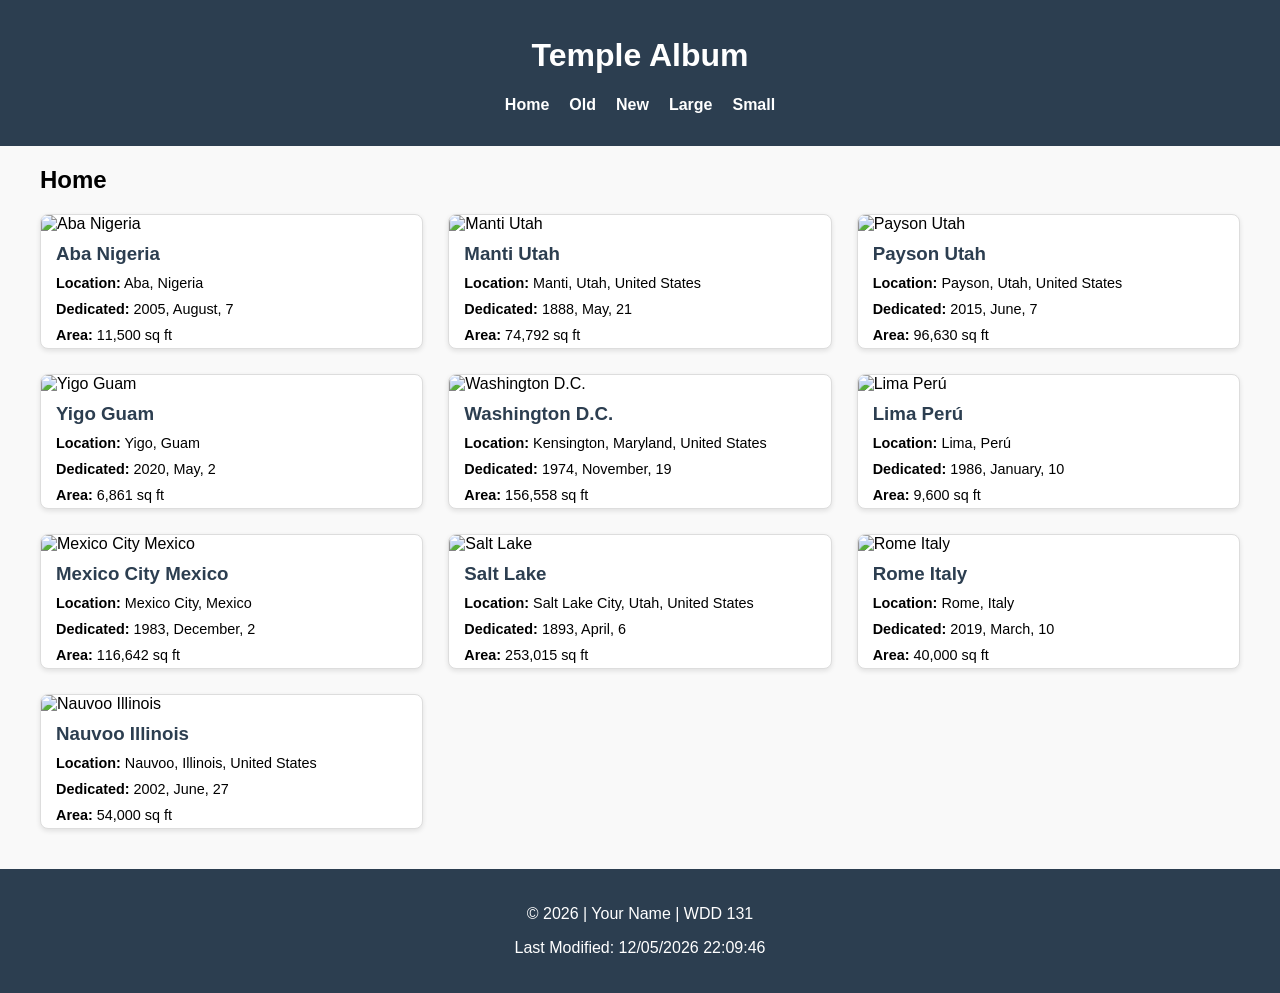
==== filtered-temples.html @ 0dcee4dd "Update filtered-temples.html" ====
<!DOCTYPE html>
<html lang="en">
<head>
    <meta charset="UTF-8">
    <meta name="viewport" content="width=device-width, initial-scale=1.0">
    <meta name="description" content="Explore a beautiful, interactive gallery of LDS temples from around the world, featuring historical data and filtering options by size and age.">
    <meta name="author" content="Michael Felix">
    <title>Temple Album - Filtered Views</title>
    <meta name="description" content="WDD 131 Assignment - Filtered Temples">
    <link rel="stylesheet" href="styles/filtered-temples.css">
    <script src="scripts/filtered-temples.js" defer></script>
</head>
<body>
    <header>
        <h1>Temple Album</h1>
        <nav>
            <ul id="nav-menu">
                <li><a href="#" id="home">Home</a></li>
                <li><a href="#" id="old">Old</a></li>
                <li><a href="#" id="new">New</a></li>
                <li><a href="#" id="large">Large</a></li>
                <li><a href="#" id="small">Small</a></li>
            </ul>
        </nav>
    </header>

    <main>
        <h2 id="page-title">Home</h2>
        <div id="temple-cards-container" class="res-grid">
            </div>
    </main>

    <footer>
        <p>&copy; <span id="currentyear"></span> | Your Name | WDD 131</p>
        <p id="lastModified"></p>
    </footer>
</body>
</html>
---- styles/filtered-temples.css ----
:root {
    --primary-color: #2c3e50;
    --accent-color: #34495e;
    --text-color: #333;
    --bg-color: #f9f9f9;
}

body {
    font-family: 'Segoe UI', Tahoma, Geneva, Verdana, sans-serif;
    background-color: var(--bg-color);
    margin: 0;
}

header {
    background-color: var(--primary-color);
    color: white;
    padding: 1rem;
    text-align: center;
}

nav ul {
    list-style: none;
    display: flex;
    justify-content: center;
    gap: 20px;
    padding: 0;
}

nav a {
    color: white;
    text-decoration: none;
    font-weight: bold;
}

nav a:hover {
    text-decoration: underline;
}

main {
    max-width: 1200px;
    margin: 20px auto;
    padding: 0 15px;
}

.res-grid {
    display: grid;
    grid-template-columns: repeat(auto-fit, minmax(300px, 1fr));
    gap: 25px;
}

/* Card Styling */
figure {
    background: white;
    border: 1px solid #ddd;
    border-radius: 8px;
    margin: 0;
    box-shadow: 0 2px 5px rgba(0,0,0,0.1);
    transition: transform 0.2s;
}

figure:hover {
    transform: translateY(-5px);
}

figure img {
    width: 100%;
    height: 250px;
    object-fit: cover;
    border-top-left-radius: 8px;
    border-top-right-radius: 8px;
}

figure h3 {
    padding: 10px 15px 5px;
    margin: 0;
    color: var(--primary-color);
}

figure p {
    padding: 5px 15px;
    margin: 0;
    font-size: 0.9rem;
}

figure p span {
    font-weight: bold;
}

footer {
    text-align: center;
    padding: 20px;
    background: var(--primary-color);
    color: white;
    margin-top: 40px;
}
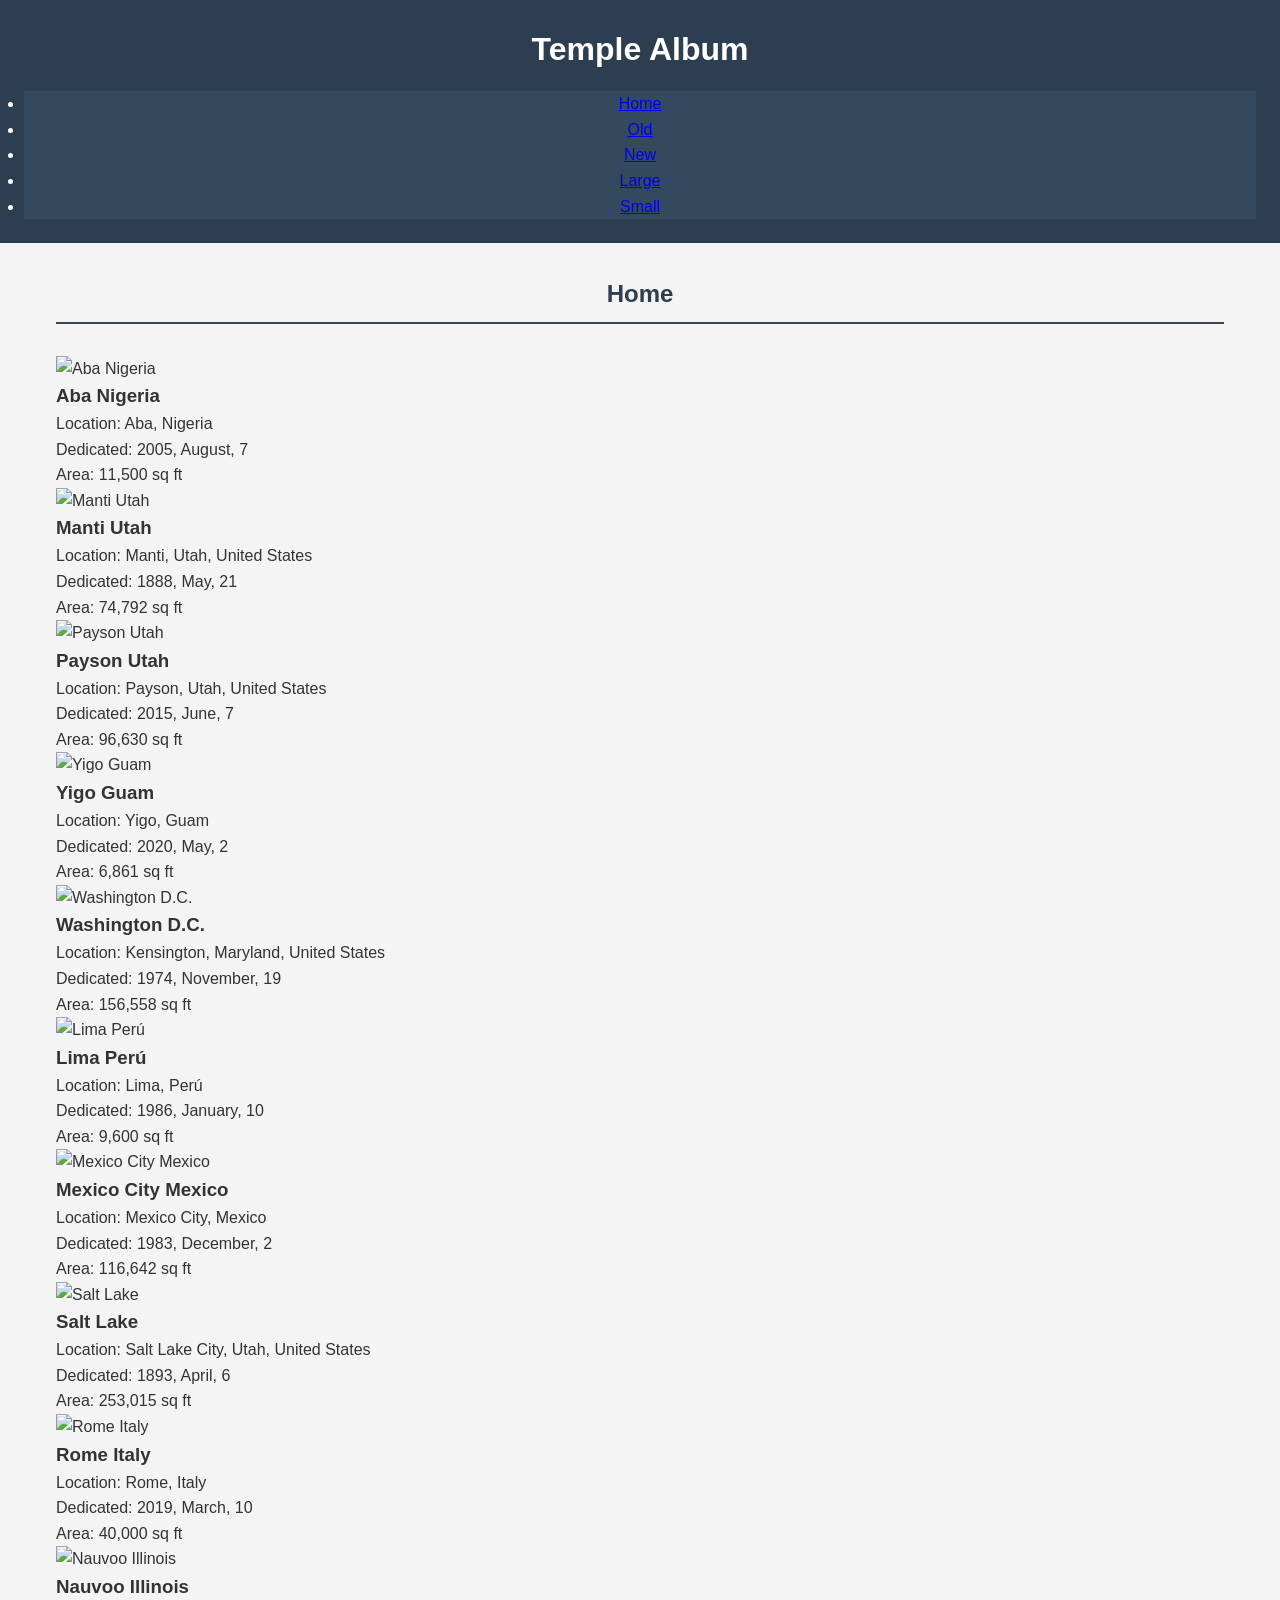
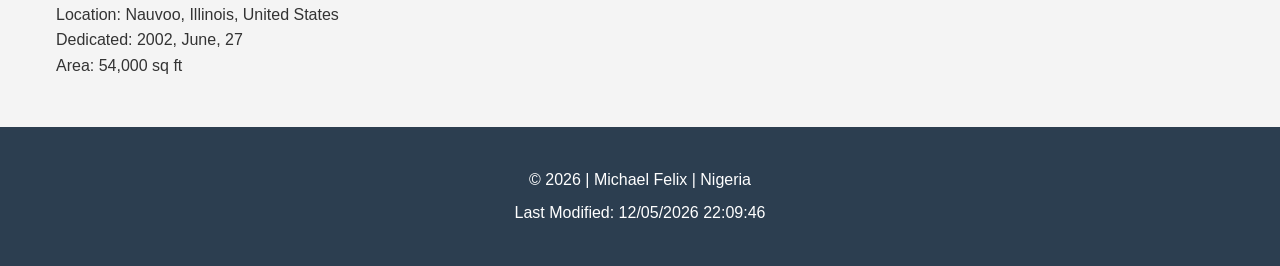
==== commit 02f024cf: "Update author name and add menu button" ====
--- a/filtered-temples.html
+++ b/filtered-temples.html
@@ -6,7 +6,6 @@
     <meta name="description" content="Explore a beautiful, interactive gallery of LDS temples from around the world, featuring historical data and filtering options by size and age.">
     <meta name="author" content="Michael Felix">
     <title>Temple Album - Filtered Views</title>
-    <meta name="description" content="WDD 131 Assignment - Filtered Temples">
     <link rel="stylesheet" href="styles/filtered-temples.css">
     <script src="scripts/filtered-temples.js" defer></script>
 </head>
@@ -14,6 +13,7 @@
     <header>
         <h1>Temple Album</h1>
         <nav>
+            <button id="menu-button" aria-label="Toggle Menu">☰</button>
             <ul id="nav-menu">
                 <li><a href="#" id="home">Home</a></li>
                 <li><a href="#" id="old">Old</a></li>
@@ -31,7 +31,7 @@
     </main>
 
     <footer>
-        <p>&copy; <span id="currentyear"></span> | Your Name | WDD 131</p>
+        <p>&copy; <span id="currentyear"></span> | Michael Felix | Nigeria</p>
         <p id="lastModified"></p>
     </footer>
 </body>
--- a/styles/filtered-temples.css
+++ b/styles/filtered-temples.css
@@ -1,95 +1,193 @@
+/* --- CSS VARIABLES --- */
 :root {
     --primary-color: #2c3e50;
     --accent-color: #34495e;
     --text-color: #333;
-    --bg-color: #f9f9f9;
+    --bg-color: #f4f4f4;
+    --card-bg: #ffffff;
+    --nav-hover: #1a252f;
+}
+
+/* --- BASIC RESET & BODY --- */
+* {
+    margin: 0;
+    padding: 0;
+    box-sizing: border-box;
 }
 
 body {
-    font-family: 'Segoe UI', Tahoma, Geneva, Verdana, sans-serif;
+    font-family: 'Segoe UI', Roboto, Helvetica, Arial, sans-serif;
     background-color: var(--bg-color);
+    color: var(--text-color);
+    line-height: 1.6;
+}
+
+/* --- HEADER & NAVIGATION --- */
+header {
+    background-color: var(--primary-color);
+    color: white;
+    padding: 1.5rem;
+    text-align: center;
+}
+
+header h1 {
+    margin-bottom: 1rem;
+}
+
+nav {
+    background-color: var(--accent-color);
+}
+
+/* Desktop Navigation */
+#primary-nav {
+    list-style: none;
+    display: flex;
+    justify-content: center;
+    max-width: 1200px;
+    margin: 0 auto;
+}
+
+#primary-nav li {
+    flex: 1;
+    text-align: center;
+}
+
+#primary-nav a {
+    display: block;
+    color: white;
+    text-decoration: none;
+    padding: 1rem;
+    font-weight: 600;
+    transition: background 0.3s;
+}
+
+#primary-nav a:hover {
+    background-color: var(--nav-hover);
+    text-decoration: underline;
+}
+
+/* Hide Hamburger Button on Desktop */
+#menu-button {
+    display: none;
+    font-size: 2rem;
+    background: none;
+    border: none;
+    color: white;
+    cursor: pointer;
+    padding: 0.5rem;
+}
+
+/* --- MAIN CONTENT --- */
+main {
+    max-width: 1200px;
+    margin: 2rem auto;
+    padding: 0 1rem;
+}
+
+h2 {
+    text-align: center;
+    margin-bottom: 2rem;
+    color: var(--primary-color);
+    border-bottom: 2px solid var(--accent-color);
+    display: inline-block;
+    width: 100%;
+    padding-bottom: 0.5rem;
+}
+
+/* --- RESPONSIVE GRID --- */
+#temples-container {
+    display: grid;
+    grid-template-columns: repeat(auto-fit, minmax(320px, 1fr));
+    gap: 2rem;
+}
+
+/* --- TEMPLE CARD STYLING --- */
+.temple-card {
+    background-color: var(--card-bg);
+    border: 1px solid #ddd;
+    border-radius: 8px;
+    box-shadow: 0 4px 8px rgba(0, 0, 0, 0.1);
+    overflow: hidden;
+    display: flex;
+    flex-direction: column;
+}
+
+.temple-card h3 {
+    background-color: var(--primary-color);
+    color: white;
+    padding: 1rem;
     margin: 0;
 }
 
-header {
-    background-color: var(--primary-color);
-    color: white;
-    padding: 1rem;
-    text-align: center;
+.temple-card p {
+    padding: 0.5rem 1rem;
+    font-size: 0.95rem;
 }
 
-nav ul {
-    list-style: none;
-    display: flex;
-    justify-content: center;
-    gap: 20px;
-    padding: 0;
+.temple-card p span {
+    font-weight: bold;
+    color: var(--primary-color);
 }
 
-nav a {
-    color: white;
-    text-decoration: none;
-    font-weight: bold;
-}
-
-nav a:hover {
-    text-decoration: underline;
-}
-
-main {
-    max-width: 1200px;
-    margin: 20px auto;
-    padding: 0 15px;
-}
-
-.res-grid {
-    display: grid;
-    grid-template-columns: repeat(auto-fit, minmax(300px, 1fr));
-    gap: 25px;
-}
-
-/* Card Styling */
-figure {
-    background: white;
-    border: 1px solid #ddd;
-    border-radius: 8px;
-    margin: 0;
-    box-shadow: 0 2px 5px rgba(0,0,0,0.1);
-    transition: transform 0.2s;
-}
-
-figure:hover {
-    transform: translateY(-5px);
-}
-
-figure img {
+.temple-card img {
     width: 100%;
     height: 250px;
     object-fit: cover;
-    border-top-left-radius: 8px;
-    border-top-right-radius: 8px;
+    margin-top: auto; /* Pushes image to bottom of text content */
+    display: block;
+    transition: filter 0.3s ease;
 }
 
-figure h3 {
-    padding: 10px 15px 5px;
-    margin: 0;
-    color: var(--primary-color);
+/* Hover effect for accessibility/interactivity */
+.temple-card:hover img {
+    filter: brightness(1.1);
 }
 
-figure p {
-    padding: 5px 15px;
-    margin: 0;
-    font-size: 0.9rem;
+/* --- FOOTER --- */
+footer {
+    background-color: var(--primary-color);
+    color: white;
+    text-align: center;
+    padding: 2rem;
+    margin-top: 3rem;
 }
 
-figure p span {
-    font-weight: bold;
+footer p {
+    margin: 0.5rem 0;
 }
 
-footer {
-    text-align: center;
-    padding: 20px;
-    background: var(--primary-color);
-    color: white;
-    margin-top: 40px;
+/* --- MEDIA QUERIES (Mobile View) --- */
+@media (max-width: 768px) {
+    /* Show Hamburger Button */
+    #menu-button {
+        display: block;
+        width: 100%;
+        text-align: right;
+        padding-right: 1.5rem;
+    }
+
+    /* Hide Navigation Menu by default on mobile */
+    #primary-nav {
+        display: none;
+        flex-direction: column;
+    }
+
+    /* Show menu when JS adds the 'open' class */
+    #primary-nav.open {
+        display: flex;
+    }
+
+    #primary-nav li {
+        border-top: 1px solid rgba(255, 255, 255, 0.1);
+    }
+
+    /* Adjust Grid for smaller screens */
+    #temples-container {
+        grid-template-columns: 1fr;
+        gap: 1.5rem;
+    }
+
+    h2 {
+        font-size: 1.5rem;
+    }
 }
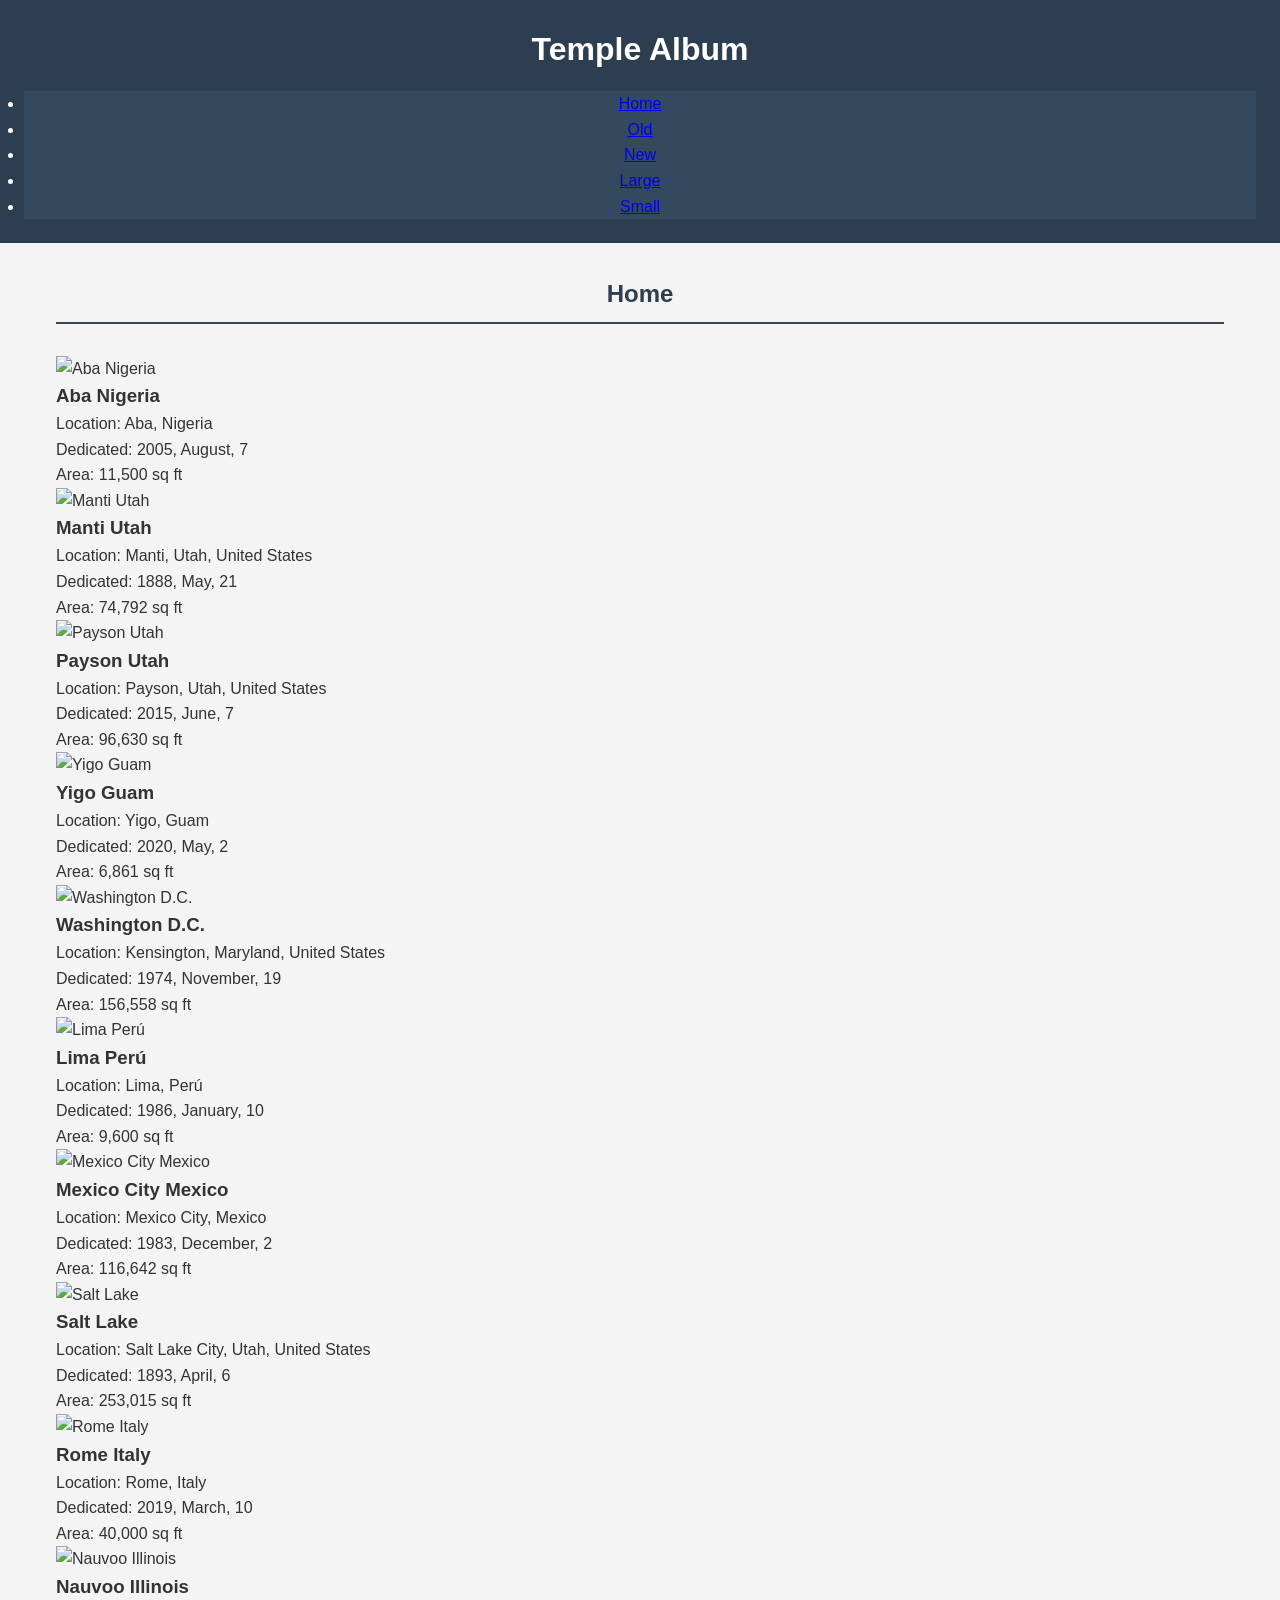
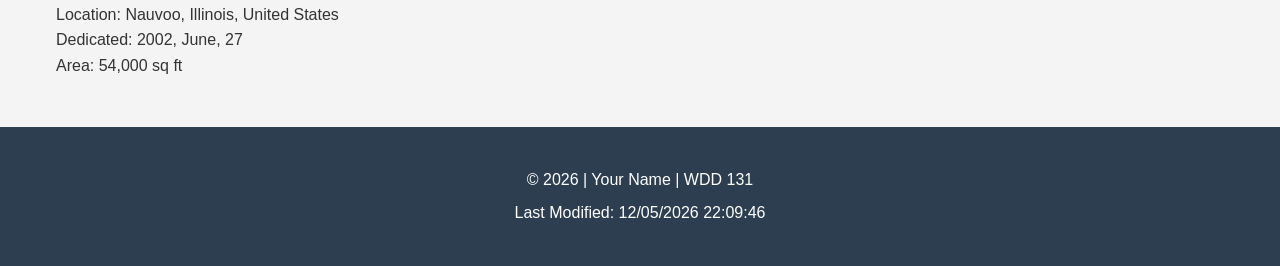
==== commit 6be8c413: "Modify author and meta description in HTML Updated author name and description meta tag." ====
--- a/filtered-temples.html
+++ b/filtered-temples.html
@@ -1,38 +1,75 @@
 <!DOCTYPE html>
+
 <html lang="en">
+
 <head>
+
     <meta charset="UTF-8">
+
     <meta name="viewport" content="width=device-width, initial-scale=1.0">
+
     <meta name="description" content="Explore a beautiful, interactive gallery of LDS temples from around the world, featuring historical data and filtering options by size and age.">
+
     <meta name="author" content="Michael Felix">
+
     <title>Temple Album - Filtered Views</title>
+
+    <meta name="description" content="WDD 131 Assignment - Filtered Temples">
+
     <link rel="stylesheet" href="styles/filtered-temples.css">
+
     <script src="scripts/filtered-temples.js" defer></script>
+
 </head>
+
 <body>
+
     <header>
+
         <h1>Temple Album</h1>
+
         <nav>
-            <button id="menu-button" aria-label="Toggle Menu">☰</button>
+
             <ul id="nav-menu">
+
                 <li><a href="#" id="home">Home</a></li>
+
                 <li><a href="#" id="old">Old</a></li>
+
                 <li><a href="#" id="new">New</a></li>
+
                 <li><a href="#" id="large">Large</a></li>
+
                 <li><a href="#" id="small">Small</a></li>
+
             </ul>
+
         </nav>
+
     </header>
 
+
+
     <main>
+
         <h2 id="page-title">Home</h2>
+
         <div id="temple-cards-container" class="res-grid">
+
             </div>
+
     </main>
 
+
+
     <footer>
-        <p>&copy; <span id="currentyear"></span> | Michael Felix | Nigeria</p>
+
+        <p>&copy; <span id="currentyear"></span> | Your Name | WDD 131</p>
+
         <p id="lastModified"></p>
+
     </footer>
+
 </body>
+
 </html>
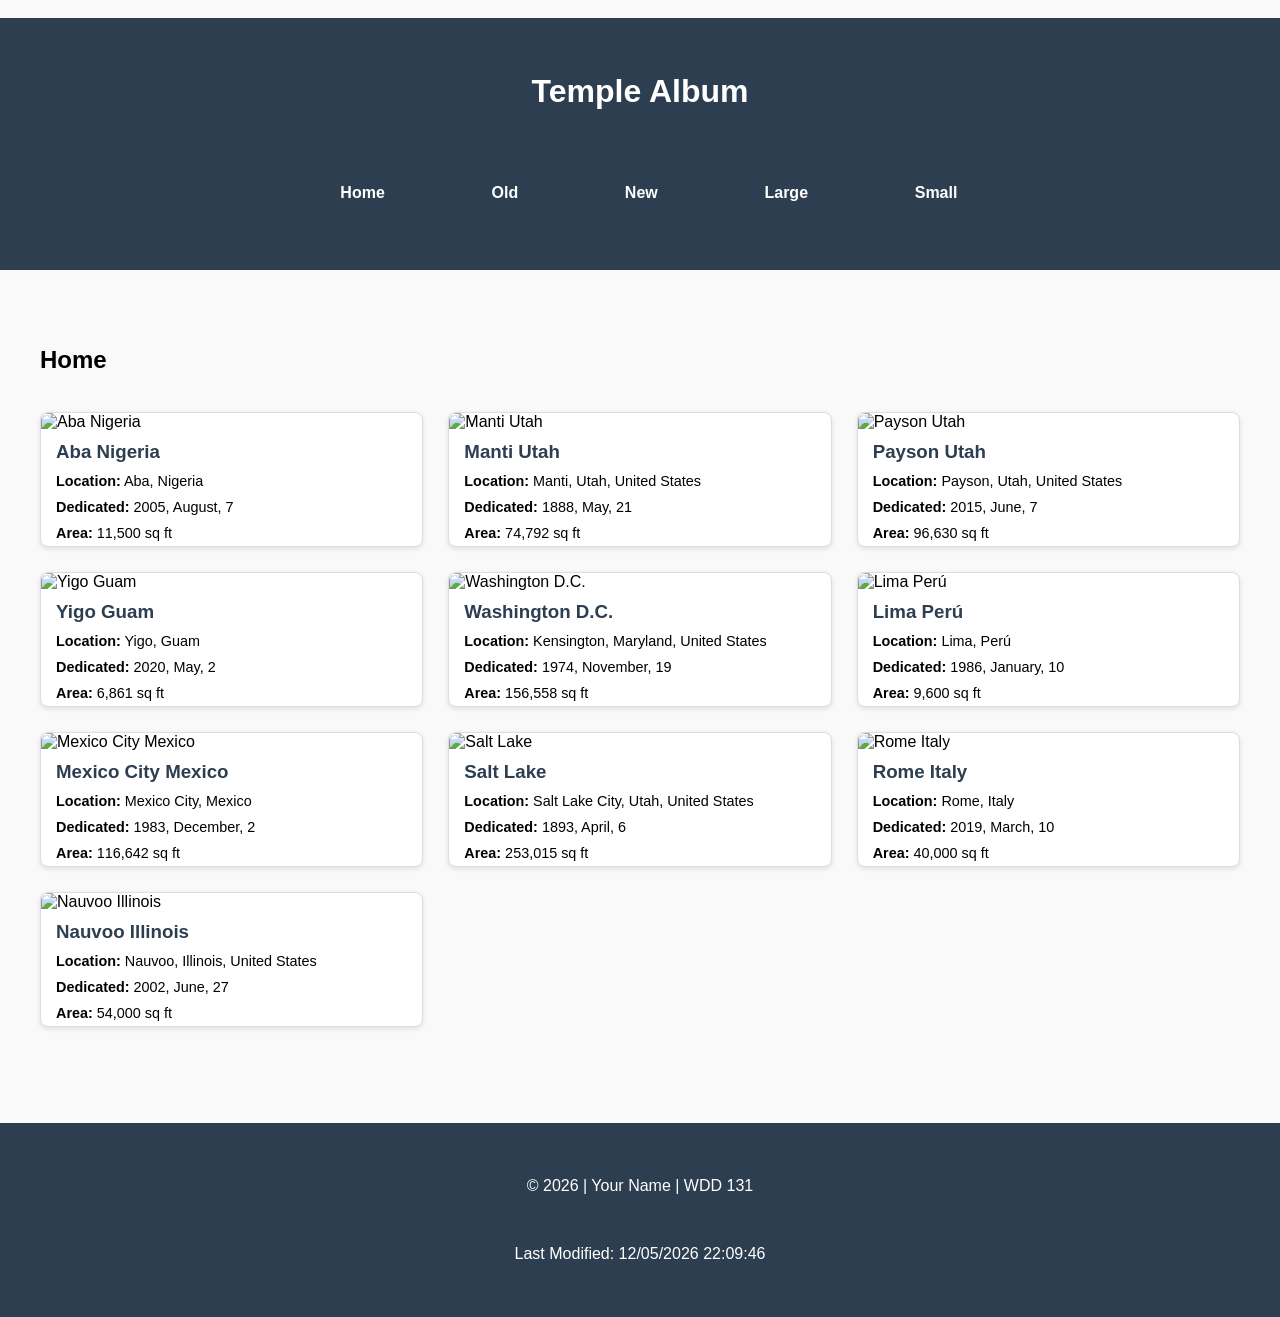
==== commit 6944a6dd: "Refactor HTML structure and remove duplicate elements" ====
--- a/filtered-temples.html
+++ b/filtered-temples.html
@@ -1,75 +1,38 @@
 <!DOCTYPE html>
+<html lang="en">
+<head>
+    <meta charset="UTF-8">
+    <meta name="viewport" content="width=device-width, initial-scale=1.0">
+    <meta name="description" content="Explore a beautiful, interactive gallery of LDS temples from around the world, featuring historical data and filtering options by size and age.">
+    <meta name="author" content="Michael Felix">
+    <title>Temple Album - Filtered Views</title>
+    <meta name="description" content="WDD 131 Assignment - Filtered Temples">
+    <link rel="stylesheet" href="styles/filtered-temples.css">
+    <script src="scripts/filtered-temples.js" defer></script>
+</head>
+<body>
+    <header>
+        <h1>Temple Album</h1>
+        <nav>
+            <ul id="nav-menu">
+                <li><a href="#" id="home">Home</a></li>
+                <li><a href="#" id="old">Old</a></li>
+                <li><a href="#" id="new">New</a></li>
+                <li><a href="#" id="large">Large</a></li>
+                <li><a href="#" id="small">Small</a></li>
+            </ul>
+        </nav>
+    </header>
 
-<html lang="en">
+    <main>
+        <h2 id="page-title">Home</h2>
+        <div id="temple-cards-container" class="res-grid">
+            </div>
+    </main>
 
-<head>
-
-    <meta charset="UTF-8">
-
-    <meta name="viewport" content="width=device-width, initial-scale=1.0">
-
-    <meta name="description" content="Explore a beautiful, interactive gallery of LDS temples from around the world, featuring historical data and filtering options by size and age.">
-
-    <meta name="author" content="Michael Felix">
-
-    <title>Temple Album - Filtered Views</title>
-
-    <meta name="description" content="WDD 131 Assignment - Filtered Temples">
-
-    <link rel="stylesheet" href="styles/filtered-temples.css">
-
-    <script src="scripts/filtered-temples.js" defer></script>
-
-</head>
-
-<body>
-
-    <header>
-
-        <h1>Temple Album</h1>
-
-        <nav>
-
-            <ul id="nav-menu">
-
-                <li><a href="#" id="home">Home</a></li>
-
-                <li><a href="#" id="old">Old</a></li>
-
-                <li><a href="#" id="new">New</a></li>
-
-                <li><a href="#" id="large">Large</a></li>
-
-                <li><a href="#" id="small">Small</a></li>
-
-            </ul>
-
-        </nav>
-
-    </header>
-
-
-
-    <main>
-
-        <h2 id="page-title">Home</h2>
-
-        <div id="temple-cards-container" class="res-grid">
-
-            </div>
-
-    </main>
-
-
-
-    <footer>
-
-        <p>&copy; <span id="currentyear"></span> | Your Name | WDD 131</p>
-
-        <p id="lastModified"></p>
-
-    </footer>
-
+    <footer>
+        <p>&copy; <span id="currentyear"></span> | Your Name | WDD 131</p>
+        <p id="lastModified"></p>
+    </footer>
 </body>
-
 </html>
--- a/styles/filtered-temples.css
+++ b/styles/filtered-temples.css
@@ -1,193 +1,255 @@
-/* --- CSS VARIABLES --- */
 :root {
+
     --primary-color: #2c3e50;
+
     --accent-color: #34495e;
+
     --text-color: #333;
-    --bg-color: #f4f4f4;
-    --card-bg: #ffffff;
-    --nav-hover: #1a252f;
-}
-
-/* --- BASIC RESET & BODY --- */
-* {
-    margin: 0;
+
+    --bg-color: #f9f9f9;
+
+}
+
+
+
+body {
+
+    font-family: 'Segoe UI', Tahoma, Geneva, Verdana, sans-serif;
+
+    background-color: var(--bg-color);
+
+    margin: 0;
+
+}
+
+
+
+header {
+
+    background-color: var(--primary-color);
+
+    color: white;
+
+    padding: 1rem;
+
+    text-align: center;
+
+}
+
+
+
+nav ul {
+
+    list-style: none;
+
+    display: flex;
+
+    justify-content: center;
+
+    gap: 20px;
+
     padding: 0;
-    box-sizing: border-box;
-}
-
-body {
-    font-family: 'Segoe UI', Roboto, Helvetica, Arial, sans-serif;
-    background-color: var(--bg-color);
-    color: var(--text-color);
-    line-height: 1.6;
-}
-
-/* --- HEADER & NAVIGATION --- */
-header {
-    background-color: var(--primary-color);
+
+}
+
+
+
+nav a {
+
     color: white;
-    padding: 1.5rem;
+
+    text-decoration: none;
+
+    font-weight: bold;
+
+}
+
+
+
+nav a:hover {
+
+    text-decoration: underline;
+
+}
+
+
+
+main {
+
+    max-width: 1200px;
+
+    margin: 20px auto;
+
+    padding: 0 15px;
+
+}
+
+
+
+.res-grid {
+
+    display: grid;
+
+    grid-template-columns: repeat(auto-fit, minmax(300px, 1fr));
+
+    gap: 25px;
+
+}
+
+
+
+/* Card Styling */
+
+figure {
+
+    background: white;
+
+    border: 1px solid #ddd;
+
+    border-radius: 8px;
+
+    margin: 0;
+
+    box-shadow: 0 2px 5px rgba(0,0,0,0.1);
+
+    transition: transform 0.2s;
+
+}
+
+
+
+figure:hover {
+
+    transform: translateY(-5px);
+
+}
+
+
+
+figure img {
+
+    width: 100%;
+
+    height: 250px;
+
+    object-fit: cover;
+
+    border-top-left-radius: 8px;
+
+    border-top-right-radius: 8px;
+
+}
+
+
+
+figure h3 {
+
+    padding: 10px 15px 5px;
+
+    margin: 0;
+
+    color: var(--primary-color);
+
+}
+
+
+
+figure p {
+
+    padding: 5px 15px;
+
+    margin: 0;
+
+    font-size: 0.9rem;
+
+}
+
+
+
+figure p span {
+
+    font-weight: bold;
+
+}
+
+
+
+footer {
+
     text-align: center;
-}
-
-header h1 {
-    margin-bottom: 1rem;
-}
-
-nav {
-    background-color: var(--accent-color);
-}
-
-/* Desktop Navigation */
-#primary-nav {
-    list-style: none;
-    display: flex;
-    justify-content: center;
-    max-width: 1200px;
-    margin: 0 auto;
-}
-
-#primary-nav li {
-    flex: 1;
-    text-align: center;
-}
-
-#primary-nav a {
-    display: block;
+
+    padding: 20px;
+
+    background: var(--primary-color);
+
     color: white;
-    text-decoration: none;
-    padding: 1rem;
-    font-weight: 600;
-    transition: background 0.3s;
-}
-
-#primary-nav a:hover {
-    background-color: var(--nav-hover);
-    text-decoration: underline;
-}
-
-/* Hide Hamburger Button on Desktop */
-#menu-button {
-    display: none;
-    font-size: 2rem;
-    background: none;
-    border: none;
-    color: white;
-    cursor: pointer;
-    padding: 0.5rem;
-}
-
-/* --- MAIN CONTENT --- */
-main {
-    max-width: 1200px;
-    margin: 2rem auto;
-    padding: 0 1rem;
-}
-
-h2 {
-    text-align: center;
-    margin-bottom: 2rem;
-    color: var(--primary-color);
-    border-bottom: 2px solid var(--accent-color);
-    display: inline-block;
-    width: 100%;
-    padding-bottom: 0.5rem;
-}
-
-/* --- RESPONSIVE GRID --- */
-#temples-container {
-    display: grid;
-    grid-template-columns: repeat(auto-fit, minmax(320px, 1fr));
-    gap: 2rem;
-}
-
-/* --- TEMPLE CARD STYLING --- */
-.temple-card {
-    background-color: var(--card-bg);
-    border: 1px solid #ddd;
-    border-radius: 8px;
-    box-shadow: 0 4px 8px rgba(0, 0, 0, 0.1);
-    overflow: hidden;
-    display: flex;
-    flex-direction: column;
-}
-
-.temple-card h3 {
-    background-color: var(--primary-color);
-    color: white;
-    padding: 1rem;
-    margin: 0;
-}
-
-.temple-card p {
-    padding: 0.5rem 1rem;
-    font-size: 0.95rem;
-}
-
-.temple-card p span {
-    font-weight: bold;
-    color: var(--primary-color);
-}
-
-.temple-card img {
-    width: 100%;
-    height: 250px;
-    object-fit: cover;
-    margin-top: auto; /* Pushes image to bottom of text content */
-    display: block;
-    transition: filter 0.3s ease;
-}
-
-/* Hover effect for accessibility/interactivity */
-.temple-card:hover img {
-    filter: brightness(1.1);
-}
-
-/* --- FOOTER --- */
-footer {
-    background-color: var(--primary-color);
-    color: white;
-    text-align: center;
-    padding: 2rem;
-    margin-top: 3rem;
-}
-
-footer p {
-    margin: 0.5rem 0;
-}
-
-/* --- MEDIA QUERIES (Mobile View) --- */
-@media (max-width: 768px) {
-    /* Show Hamburger Button */
+
+    margin-top: 40px;
+
+}
+
+
+
+
+
+/* --- Media Query for Mobile Views (Screens smaller than 600px) --- */
+
+@media (max-width: 600px) {
+
+    /* Stack the navigation items vertically on small screens */
+
+    nav ul {
+
+        flex-direction: column;
+
+        align-items: center;
+
+        gap: 10px;
+
+    }
+
+
+
+    /* Adjust the main heading size for mobile */
+
+    header h1 {
+
+        font-size: 1.5rem;
+
+    }
+
+
+
+    /* Ensure the grid shows only 1 column on very small phones */
+
+    .res-grid {
+
+        grid-template-columns: 1fr;
+
+        gap: 15px;
+
+    }
+
+
+
+    /* Optional: Style for your hamburger menu button if you have one */
+
     #menu-button {
-        display: block;
-        width: 100%;
-        text-align: right;
-        padding-right: 1.5rem;
-    }
-
-    /* Hide Navigation Menu by default on mobile */
-    #primary-nav {
-        display: none;
-        flex-direction: column;
-    }
-
-    /* Show menu when JS adds the 'open' class */
-    #primary-nav.open {
-        display: flex;
-    }
-
-    #primary-nav li {
-        border-top: 1px solid rgba(255, 255, 255, 0.1);
-    }
-
-    /* Adjust Grid for smaller screens */
-    #temples-container {
-        grid-template-columns: 1fr;
-        gap: 1.5rem;
-    }
-
-    h2 {
-        font-size: 1.5rem;
-    }
-}
+
+        display: block; /* Show the button only on mobile */
+
+        margin: 0 auto;
+
+        font-size: 2rem;
+
+        background: none;
+
+        border: none;
+
+        color: white;
+
+        cursor: pointer;
+
+    }
+
+}
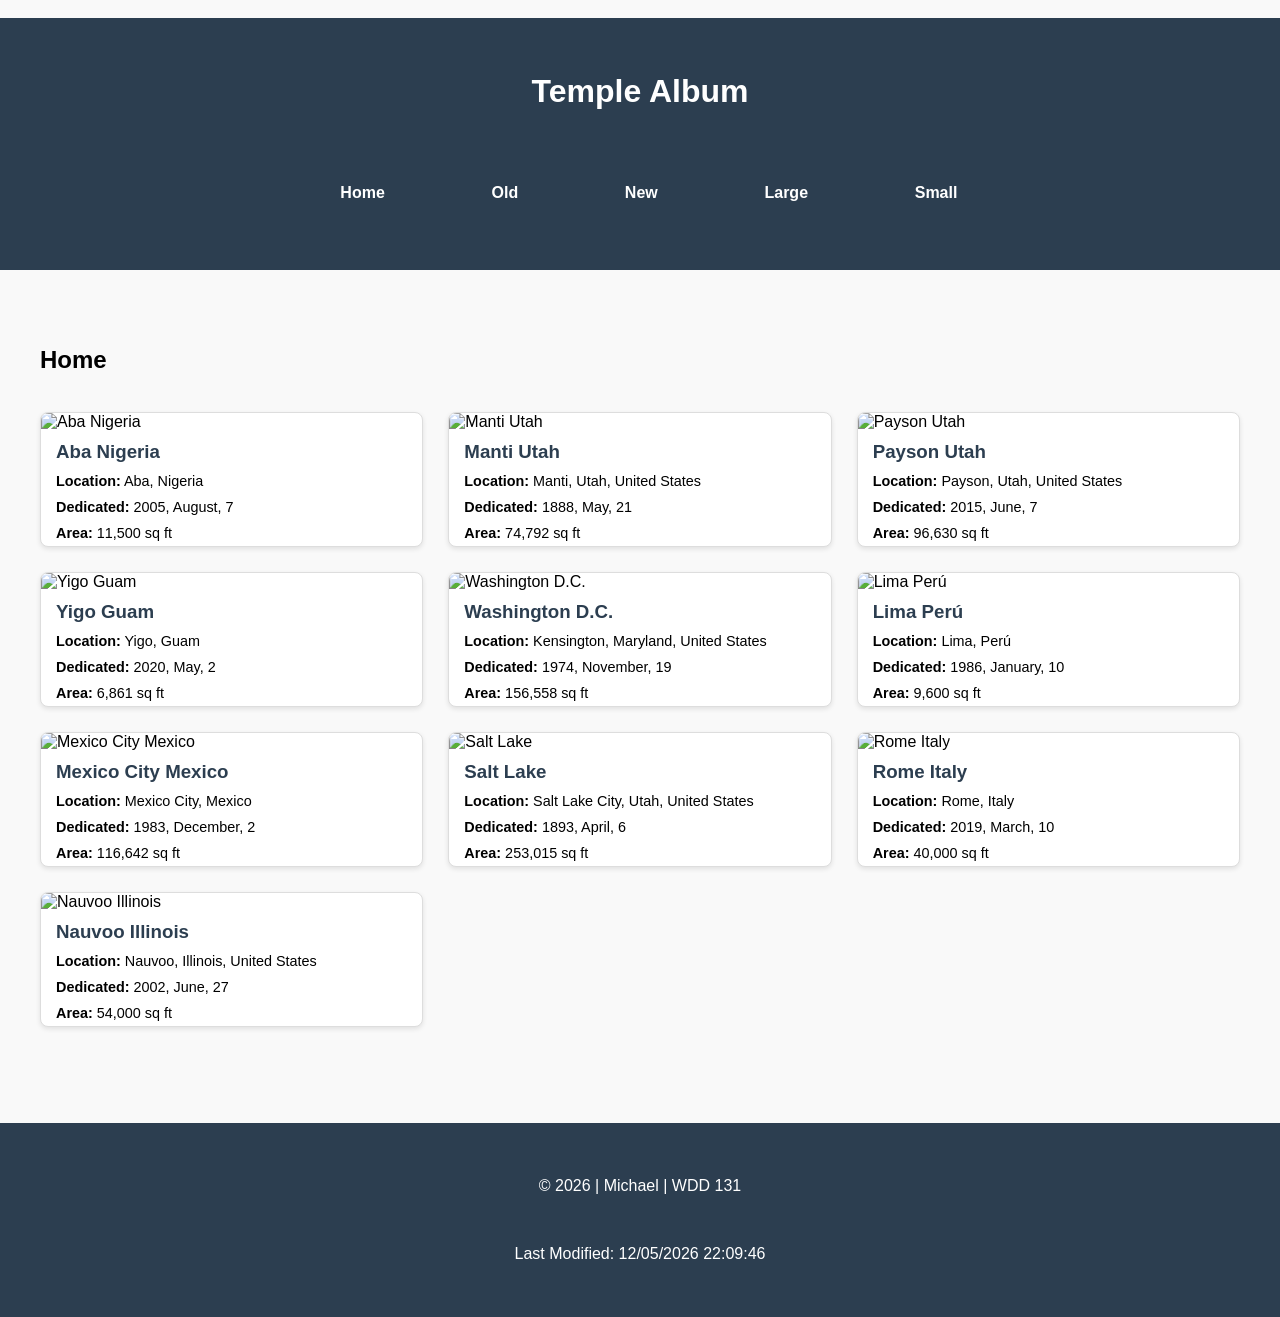
==== commit 8ec8be08: "Update filtered-temples.html" ====
--- a/filtered-temples.html
+++ b/filtered-temples.html
@@ -31,7 +31,7 @@
     </main>
 
     <footer>
-        <p>&copy; <span id="currentyear"></span> | Your Name | WDD 131</p>
+        <p>&copy; <span id="currentyear"></span> | Michael | WDD 131</p>
         <p id="lastModified"></p>
     </footer>
 </body>
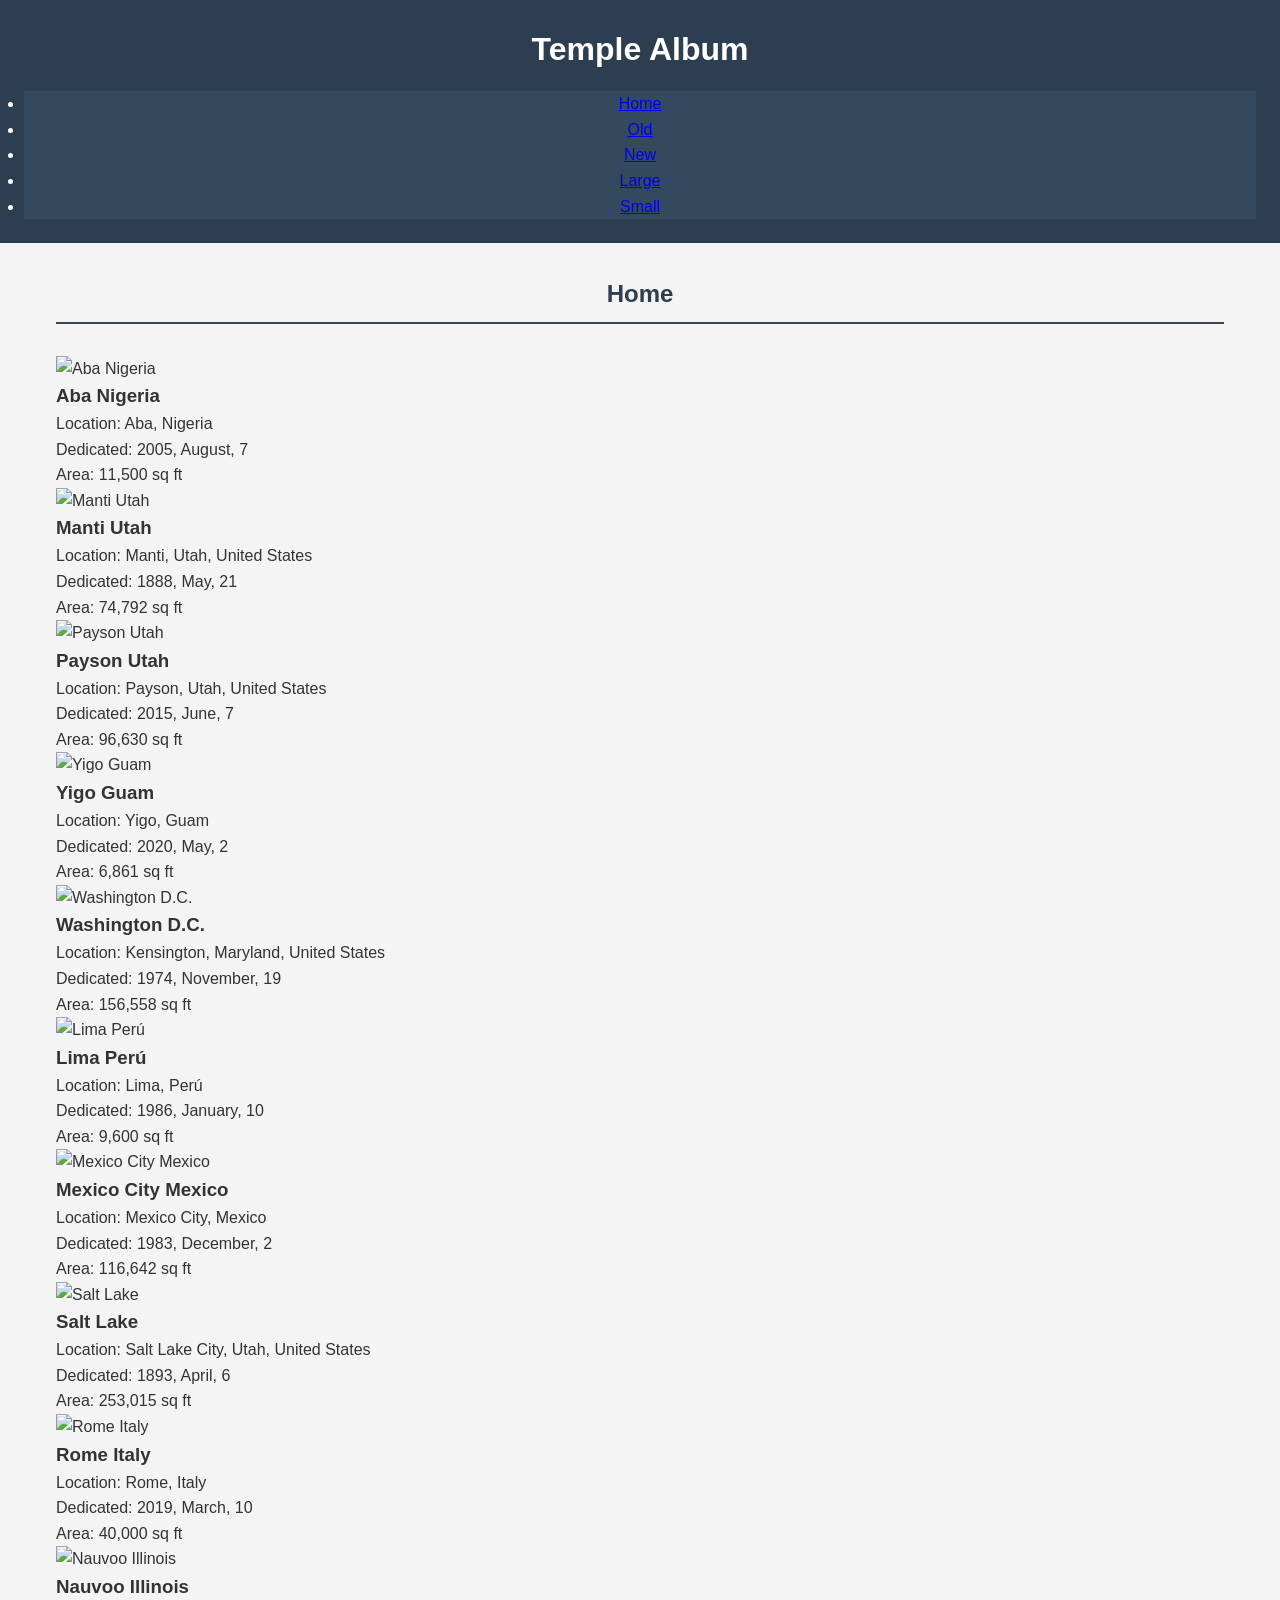
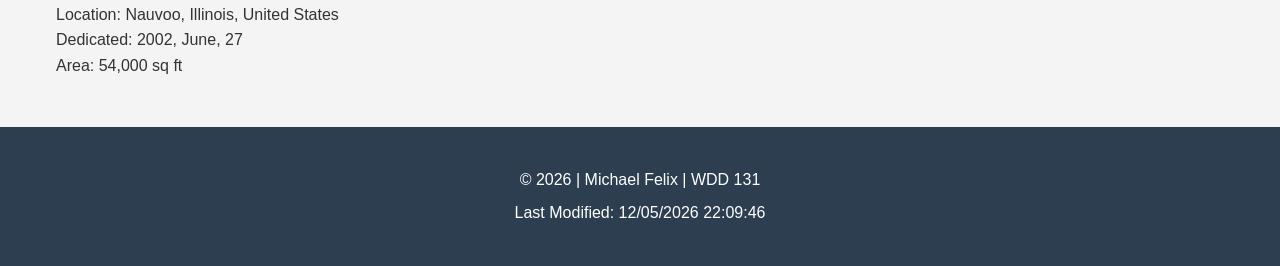
==== commit c2fe3261: "Update filtered-temples.html" ====
--- a/filtered-temples.html
+++ b/filtered-temples.html
@@ -1,38 +1,38 @@
 <!DOCTYPE html>
 <html lang="en">
 <head>
-    <meta charset="UTF-8">
-    <meta name="viewport" content="width=device-width, initial-scale=1.0">
-    <meta name="description" content="Explore a beautiful, interactive gallery of LDS temples from around the world, featuring historical data and filtering options by size and age.">
-    <meta name="author" content="Michael Felix">
-    <title>Temple Album - Filtered Views</title>
-    <meta name="description" content="WDD 131 Assignment - Filtered Temples">
-    <link rel="stylesheet" href="styles/filtered-temples.css">
-    <script src="scripts/filtered-temples.js" defer></script>
+    <meta charset="UTF-8">
+    <meta name="viewport" content="width=device-width, initial-scale=1.0">
+    <meta name="description" content="Explore a beautiful gallery of LDS temples from around the world, featuring historical data and filtering options by size and age.">
+    <meta name="author" content="Michael Felix">
+    <title>Temple Album - Filtered Views</title>
+    <link rel="stylesheet" href="styles/filtered-temples.css">
+    <script src="scripts/filtered-temples.js" defer></script>
 </head>
 <body>
-    <header>
-        <h1>Temple Album</h1>
-        <nav>
-            <ul id="nav-menu">
-                <li><a href="#" id="home">Home</a></li>
-                <li><a href="#" id="old">Old</a></li>
-                <li><a href="#" id="new">New</a></li>
-                <li><a href="#" id="large">Large</a></li>
-                <li><a href="#" id="small">Small</a></li>
-            </ul>
-        </nav>
-    </header>
+    <header>
+        <h1>Temple Album</h1>
+        <nav>
+            <button id="menu-button" aria-label="Toggle Menu">☰</button>
+            <ul id="nav-menu">
+                <li><a href="#" id="home">Home</a></li>
+                <li><a href="#" id="old">Old</a></li>
+                <li><a href="#" id="new">New</a></li>
+                <li><a href="#" id="large">Large</a></li>
+                <li><a href="#" id="small">Small</a></li>
+            </ul>
+        </nav>
+    </header>
 
-    <main>
-        <h2 id="page-title">Home</h2>
-        <div id="temple-cards-container" class="res-grid">
-            </div>
-    </main>
+    <main>
+        <h2 id="page-title">Home</h2>
+        <div id="temple-cards-container" class="res-grid">
+            </div>
+    </main>
 
-    <footer>
-        <p>&copy; <span id="currentyear"></span> | Michael | WDD 131</p>
-        <p id="lastModified"></p>
-    </footer>
+    <footer>
+        <p>&copy; <span id="currentyear"></span> | Michael Felix | WDD 131</p>
+        <p id="lastModified"></p>
+    </footer>
 </body>
 </html>
--- a/styles/filtered-temples.css
+++ b/styles/filtered-temples.css
@@ -1,255 +1,193 @@
+/* --- CSS VARIABLES --- */
 :root {
-
     --primary-color: #2c3e50;
-
     --accent-color: #34495e;
-
     --text-color: #333;
-
-    --bg-color: #f9f9f9;
-
+    --bg-color: #f4f4f4;
+    --card-bg: #ffffff;
+    --nav-hover: #1a252f;
 }
 
-
+/* --- BASIC RESET & BODY --- */
+* {
+    margin: 0;
+    padding: 0;
+    box-sizing: border-box;
+}
 
 body {
-
-    font-family: 'Segoe UI', Tahoma, Geneva, Verdana, sans-serif;
-
+    font-family: 'Segoe UI', Roboto, Helvetica, Arial, sans-serif;
     background-color: var(--bg-color);
-
-    margin: 0;
-
+    color: var(--text-color);
+    line-height: 1.6;
 }
 
-
-
+/* --- HEADER & NAVIGATION --- */
 header {
-
     background-color: var(--primary-color);
-
     color: white;
-
-    padding: 1rem;
-
+    padding: 1.5rem;
     text-align: center;
-
 }
 
-
-
-nav ul {
-
-    list-style: none;
-
-    display: flex;
-
-    justify-content: center;
-
-    gap: 20px;
-
-    padding: 0;
-
+header h1 {
+    margin-bottom: 1rem;
 }
 
-
-
-nav a {
-
-    color: white;
-
-    text-decoration: none;
-
-    font-weight: bold;
-
+nav {
+    background-color: var(--accent-color);
 }
 
-
-
-nav a:hover {
-
-    text-decoration: underline;
-
+/* Desktop Navigation */
+#primary-nav {
+    list-style: none;
+    display: flex;
+    justify-content: center;
+    max-width: 1200px;
+    margin: 0 auto;
 }
 
-
-
-main {
-
-    max-width: 1200px;
-
-    margin: 20px auto;
-
-    padding: 0 15px;
-
+#primary-nav li {
+    flex: 1;
+    text-align: center;
 }
 
-
-
-.res-grid {
-
-    display: grid;
-
-    grid-template-columns: repeat(auto-fit, minmax(300px, 1fr));
-
-    gap: 25px;
-
+#primary-nav a {
+    display: block;
+    color: white;
+    text-decoration: none;
+    padding: 1rem;
+    font-weight: 600;
+    transition: background 0.3s;
 }
 
-
-
-/* Card Styling */
-
-figure {
-
-    background: white;
-
-    border: 1px solid #ddd;
-
-    border-radius: 8px;
-
-    margin: 0;
-
-    box-shadow: 0 2px 5px rgba(0,0,0,0.1);
-
-    transition: transform 0.2s;
-
+#primary-nav a:hover {
+    background-color: var(--nav-hover);
+    text-decoration: underline;
 }
 
-
-
-figure:hover {
-
-    transform: translateY(-5px);
-
+/* Hide Hamburger Button on Desktop */
+#menu-button {
+    display: none;
+    font-size: 2rem;
+    background: none;
+    border: none;
+    color: white;
+    cursor: pointer;
+    padding: 0.5rem;
 }
 
-
-
-figure img {
-
-    width: 100%;
-
-    height: 250px;
-
-    object-fit: cover;
-
-    border-top-left-radius: 8px;
-
-    border-top-right-radius: 8px;
-
+/* --- MAIN CONTENT --- */
+main {
+    max-width: 1200px;
+    margin: 2rem auto;
+    padding: 0 1rem;
 }
 
-
-
-figure h3 {
-
-    padding: 10px 15px 5px;
-
-    margin: 0;
-
+h2 {
+    text-align: center;
+    margin-bottom: 2rem;
     color: var(--primary-color);
-
+    border-bottom: 2px solid var(--accent-color);
+    display: inline-block;
+    width: 100%;
+    padding-bottom: 0.5rem;
 }
 
-
-
-figure p {
-
-    padding: 5px 15px;
-
-    margin: 0;
-
-    font-size: 0.9rem;
-
+/* --- RESPONSIVE GRID --- */
+#temples-container {
+    display: grid;
+    grid-template-columns: repeat(auto-fit, minmax(320px, 1fr));
+    gap: 2rem;
 }
 
-
-
-figure p span {
-
-    font-weight: bold;
-
+/* --- TEMPLE CARD STYLING --- */
+.temple-card {
+    background-color: var(--card-bg);
+    border: 1px solid #ddd;
+    border-radius: 8px;
+    box-shadow: 0 4px 8px rgba(0, 0, 0, 0.1);
+    overflow: hidden;
+    display: flex;
+    flex-direction: column;
 }
 
-
-
-footer {
-
-    text-align: center;
-
-    padding: 20px;
-
-    background: var(--primary-color);
-
+.temple-card h3 {
+    background-color: var(--primary-color);
     color: white;
-
-    margin-top: 40px;
-
+    padding: 1rem;
+    margin: 0;
 }
 
+.temple-card p {
+    padding: 0.5rem 1rem;
+    font-size: 0.95rem;
+}
 
+.temple-card p span {
+    font-weight: bold;
+    color: var(--primary-color);
+}
 
+.temple-card img {
+    width: 100%;
+    height: 250px;
+    object-fit: cover;
+    margin-top: auto; /* Pushes image to bottom of text content */
+    display: block;
+    transition: filter 0.3s ease;
+}
 
+/* Hover effect for accessibility/interactivity */
+.temple-card:hover img {
+    filter: brightness(1.1);
+}
 
-/* --- Media Query for Mobile Views (Screens smaller than 600px) --- */
+/* --- FOOTER --- */
+footer {
+    background-color: var(--primary-color);
+    color: white;
+    text-align: center;
+    padding: 2rem;
+    margin-top: 3rem;
+}
 
-@media (max-width: 600px) {
+footer p {
+    margin: 0.5rem 0;
+}
 
-    /* Stack the navigation items vertically on small screens */
-
-    nav ul {
-
-        flex-direction: column;
-
-        align-items: center;
-
-        gap: 10px;
-
+/* --- MEDIA QUERIES (Mobile View) --- */
+@media (max-width: 768px) {
+    /* Show Hamburger Button */
+    #menu-button {
+        display: block;
+        width: 100%;
+        text-align: right;
+        padding-right: 1.5rem;
     }
 
-
-
-    /* Adjust the main heading size for mobile */
-
-    header h1 {
-
-        font-size: 1.5rem;
-
+    /* Hide Navigation Menu by default on mobile */
+    #primary-nav {
+        display: none;
+        flex-direction: column;
     }
 
-
-
-    /* Ensure the grid shows only 1 column on very small phones */
-
-    .res-grid {
-
-        grid-template-columns: 1fr;
-
-        gap: 15px;
-
+    /* Show menu when JS adds the 'open' class */
+    #primary-nav.open {
+        display: flex;
     }
 
-
-
-    /* Optional: Style for your hamburger menu button if you have one */
-
-    #menu-button {
-
-        display: block; /* Show the button only on mobile */
-
-        margin: 0 auto;
-
-        font-size: 2rem;
-
-        background: none;
-
-        border: none;
-
-        color: white;
-
-        cursor: pointer;
-
+    #primary-nav li {
+        border-top: 1px solid rgba(255, 255, 255, 0.1);
     }
 
+    /* Adjust Grid for smaller screens */
+    #temples-container {
+        grid-template-columns: 1fr;
+        gap: 1.5rem;
+    }
+
+    h2 {
+        font-size: 1.5rem;
+    }
 }
